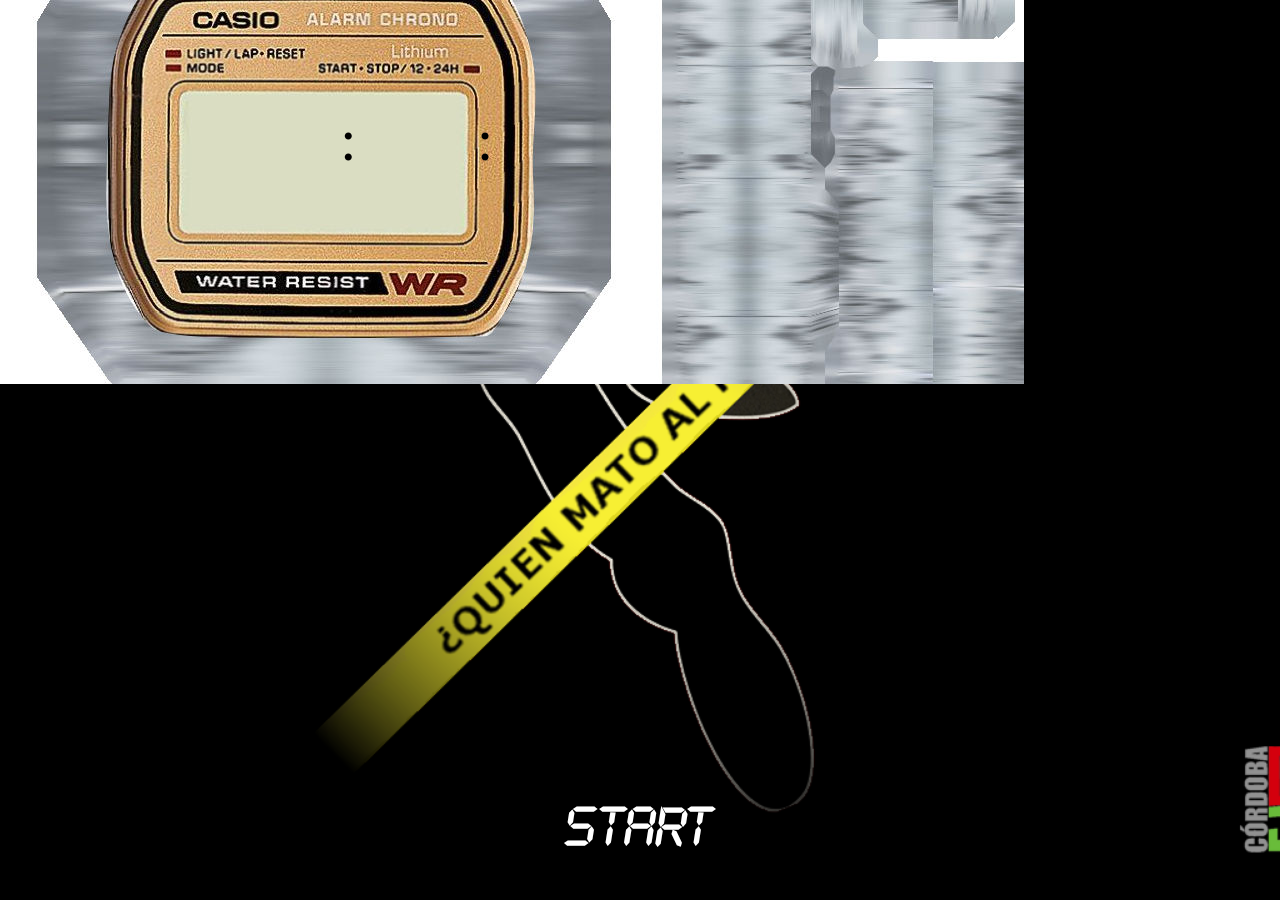
==== index.html @ 75a79efe "Text in texture" ====
<!DOCTYPE html>
<html>
    <head>
        <meta charset="utf-8">
        <title>Who KIll The Attorney</title>
        <link href='http://fonts.googleapis.com/css?family=Open+Sans' rel='stylesheet' type='text/css'>
        <link rel="stylesheet" type="text/css" href="style/main.css">
    </head>
    <audio autoplay="true" style="display:none;" loop ="true">
      <!--<source src="sounds/lluvia.mp3" type="audio/mp3">-->
  </audio>
  <audio autoplay="true" style="display:none;">
      <!--<source src="sounds/musica.mp3" type="audio/mp3">-->
    </audio>
    <body>
        <div id="loaderwrapper">
            <div id="loader">
                <div class="loader"></div>
            </div>
            <div id="loaderbar">
                <div id="loadercount"></div>
            </div>
        </div>
        <div id="start">
            <div id="startcontent">
                <div id="startimage">
                    <a href="#" onclick="app.levels.main.restart()" id="startaction">START</a>
                </div>
            </div>
        </div>
        <div id="interactor">
            <div id="iteractor-title">Expediente</div>
            <div id="iteractor-options">
                <div id="iteractor-option1" class="sel">Coger</div>
                <div id="iteractor-option2">Soltar</div> 
            </div>
        </div>
        <div id="black"></div>
        <canvas id="clocktexture" width="1024px" height="1024px" style="font-family: 'LCD'"></canvas>
    <!--Vendors -->
    <script src="js/libs/Three.js"></script>
    <script src="js/libs/postprocessing/EffectComposer.js"></script>
    <script src="js/libs/postprocessing/RenderPass.js"></script>
    <script src="js/libs/postprocessing/MaskPass.js"></script>
    <script src="js/libs/postprocessing/ShaderPass.js"></script>

    <script src="js/libs/shaders/CopyShader.js"></script>
    <script src="js/libs/shaders/HorizontalBlurShader.js"></script>
    <script src="js/libs/shaders/VerticalBlurShader.js"></script>

    <script src="js/libs/Cannon.js"></script>
    <script src="js/libs/tween.min.js"></script>

    <script src="js/libs/Soundmanager2.js"></script>

    <script src="js/libs/PxLoader.js"></script>
    <script src="js/libs/PxLoaderJson.js"></script>
    <script src="js/libs/PxLoaderImage.js"></script>
    <script src="js/libs/PxLoaderSound.js"></script>

    <script src="js/config.js"></script>
    <script src="js/utils.js"></script>
    <script src="js/controls.js"></script>

    <script src="js/physics.js"></script>
    <script src="js/player.js"></script>

    <script src="js/geometryHelper.js"></script>

    <script src="js/object3D.js"></script>
    <script src="js/app.js"></script>
    </body>
</html>
---- style/main.css ----
@font-face {
  font-family: LCD;
  src: url(../fonts/LCD.ttf);
}

html, body {
    /* font-family: 'Open Sans', sans-serif; */
    margin: 0;
    padding: 0;
    height: 100%;
    width: 100%;
    background: black;
    font-family: "LCD";
}

canvas {
    width: 100% !important;
    height: 100% !important;
    position: absolute;
    top: 0;
    left: 0;
    z-index: 100;
}

#loaderwrapper {
	position: fixed;
	width: 100%;
	height: 100%;
}

#loader {
	position: absolute;
	top:0;
	left:0;
	right:0;
	bottom:0;
	margin: auto;
	height: 200px;
	width: 200px;
}
#loaderbar {
	position: absolute;
	bottom: 0px;
	height: 10px;
	width: 100%;
	background-color: #000000;


}
#loadercount {
	position: relative;
	height: 10px;
	width: 0%;
	background-color: #ffffff;
}



#interactor {
  display: none;
  z-index: 999;
  position: fixed;
  top: 50%;
  height: 200px;
  margin-top: -100px;
  left: 50%;
  width: 200px;
  margin-left: -100px;
  color: white;
  opacity: 0.30;
  border-radius: 100px;
  border: 5px solid white;
}

#iteractor-title {
  text-transform: uppercase;
  text-align: center;
  font-size: 25px;
  position: relative;
  top: 80px;  
}

#iteractor-options {
  font-size: 15px;
  position: relative;
  top: 90px;
  text-transform: uppercase;
}

#iteractor-options div {
  float: left;
  width: 50%;
  text-align: center;
  padding-bottom: 5px;
}

#iteractor-options div.sel {
  text-decoration: underline;
}

#black {
  z-index: 1000;
  width: 100%;
  height: 100%;
  background: black;
  position: fixed;
  display: none;
}

canvas#clocktexture {
  width: 1024px !important;
  height: 1024px !important;
  position: fixed;
  z-index: 9999;
  top: -640px;
}

#startcontent{
  z-index: 1000;
  width: 100%;
  height: 100%;
  position: fixed;
  background: url("../img/logo.png") no-repeat center center;
  background-size: cover;
}

#startimage {
  display: block;
  position: absolute;
  bottom: 50px;
  font-size: 40px;
  margin: 0px auto;
  color: white;
  width: 100%;
  text-align: center;
}

#startimage a {
  text-decoration: none;
  font-weight: bold; 
  color: white;
}

#startimage a:hover{
  font-size: 45px;
}


.loader,
.loader:before,
.loader:after {
  background: #FFF;
  -webkit-animation: load1 1s infinite ease-in-out;
  animation: load1 1s infinite ease-in-out;
  width: 1em;
  height: 4em;
}
.loader:before,
.loader:after {
  position: absolute;
  top: 0;
  content: '';
}
.loader:before {
  left: -1.5em;
}
.loader {
  text-indent: -9999em;
  margin: 8em auto;
  position: relative;
  font-size: 11px;
  -webkit-animation-delay: -0.16s;
  animation-delay: -0.16s;
}
.loader:after {
  left: 1.5em;
  -webkit-animation-delay: -0.32s;
  animation-delay: -0.32s;
}
@-webkit-keyframes load1 {
  0%,
  80%,
  100% {
    box-shadow: 0 0 #FFF;
    height: 4em;
  }
  40% {
    box-shadow: 0 -2em #ffffff;
    height: 5em;
  }
}
@keyframes load1 {
  0%,
  80%,
  100% {
    box-shadow: 0 0 #FFF;
    height: 4em;
  }
  40% {
    box-shadow: 0 -2em #ffffff;
    height: 5em;
  }
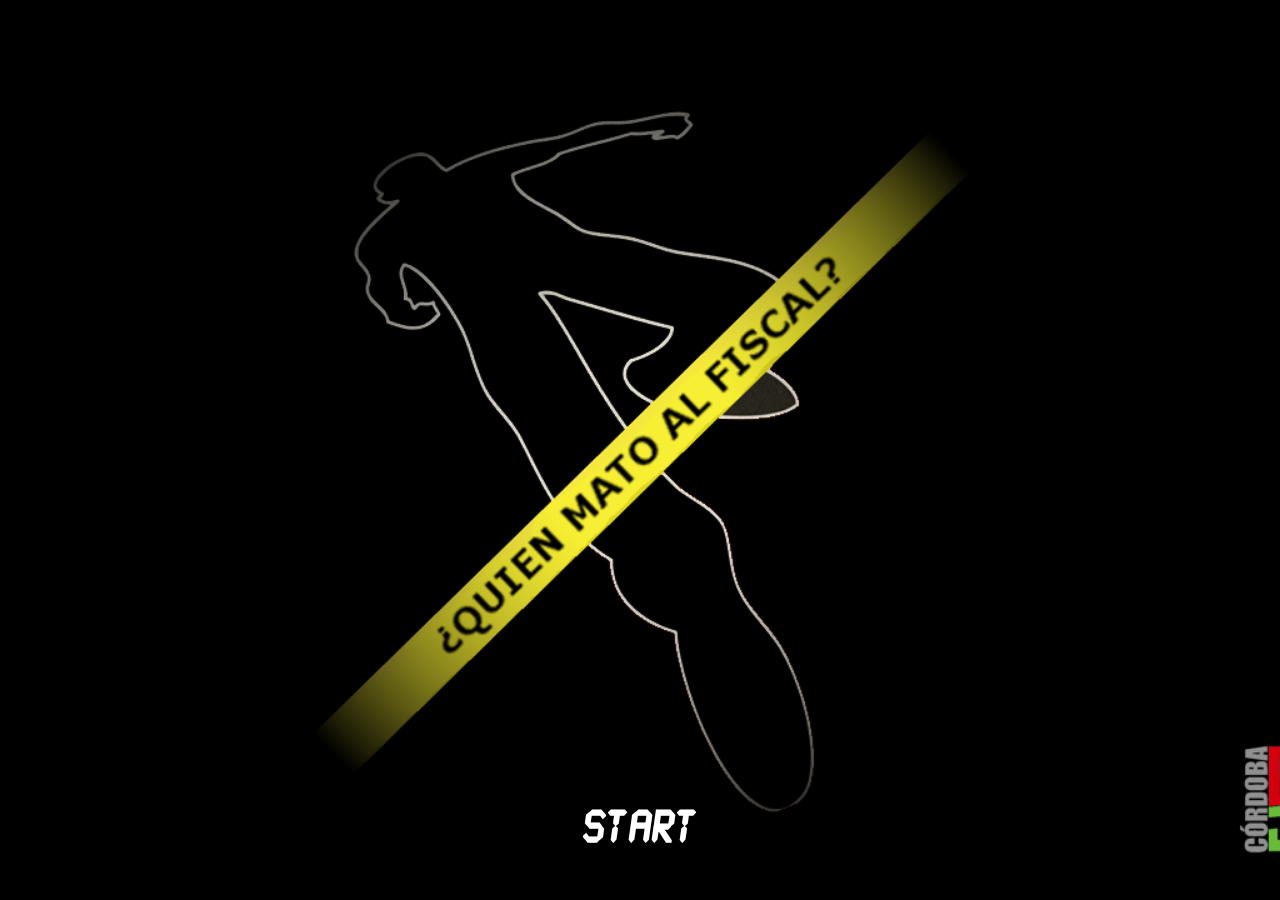
==== commit fe349f65: "Init" ====
--- a/index.html
+++ b/index.html
@@ -45,8 +45,7 @@
     <script src="js/libs/postprocessing/ShaderPass.js"></script>
 
     <script src="js/libs/shaders/CopyShader.js"></script>
-    <script src="js/libs/shaders/HorizontalBlurShader.js"></script>
-    <script src="js/libs/shaders/VerticalBlurShader.js"></script>
+    <script src="js/libs/shaders/FilmShader.js"></script>
 
     <script src="js/libs/Cannon.js"></script>
     <script src="js/libs/tween.min.js"></script>
--- a/style/main.css
+++ b/style/main.css
@@ -112,7 +112,7 @@
   height: 1024px !important;
   position: fixed;
   z-index: 9999;
-  top: -640px;
+  top: -2048px;
 }
 
 #startcontent{
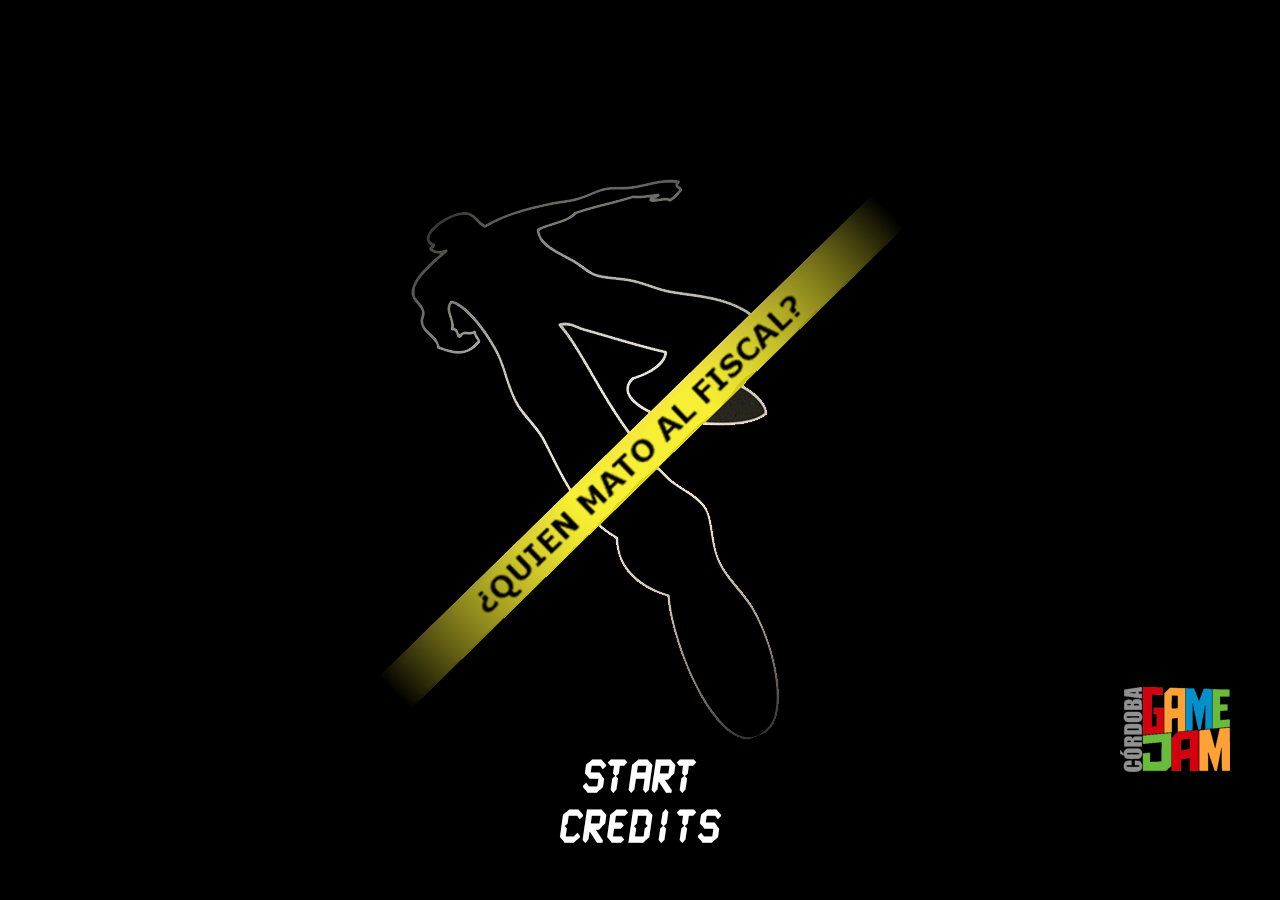
==== commit 83c95a80: "Credits" ====
--- a/index.html
+++ b/index.html
@@ -23,18 +23,21 @@
         </div>
         <div id="start">
             <div id="startcontent">
-                <div id="startimage">
+                <div id="startimage">  
                     <a href="#" onclick="app.levels.main.restart()" id="startaction">START</a>
+                    <a href="html/credits.html" onclick="" id="credits">CREDITS</a>
+                    
+
                 </div>
             </div>
         </div>
         <div id="interactor">
             <div id="iteractor-title">Expediente</div>
             <div id="iteractor-options">
-                <div id="iteractor-option1" class="sel">Coger</div>
-                <div id="iteractor-option2">Soltar</div> 
+                <div id="iteractor-option1">Coger</div>
             </div>
         </div>
+        <div id="subtitle"></div>
         <div id="black"></div>
         <canvas id="clocktexture" width="1024px" height="1024px" style="font-family: 'LCD'"></canvas>
     <!--Vendors -->
@@ -43,9 +46,16 @@
     <script src="js/libs/postprocessing/RenderPass.js"></script>
     <script src="js/libs/postprocessing/MaskPass.js"></script>
     <script src="js/libs/postprocessing/ShaderPass.js"></script>
+    <script src="js/libs/postprocessing/FilmPass.js"></script>
+    <script src="js/libs/postprocessing/BloomPass.js"></script>
+    <script src="js/libs/postprocessing/MaskPass.js"></script>
 
     <script src="js/libs/shaders/CopyShader.js"></script>
     <script src="js/libs/shaders/FilmShader.js"></script>
+    <script src="js/libs/shaders/SepiaShader.js"></script>
+    <script src="js/libs/shaders/VignetteShader.js"></script>
+    <script src="js/libs/shaders/ConvolutionShader.js"></script>
+    <script src="js/libs/shaders/BleachBypassShader.js"></script>
 
     <script src="js/libs/Cannon.js"></script>
     <script src="js/libs/tween.min.js"></script>
--- a/style/main.css
+++ b/style/main.css
@@ -75,27 +75,23 @@
 #iteractor-title {
   text-transform: uppercase;
   text-align: center;
-  font-size: 25px;
+  font-size: 35px;
   position: relative;
-  top: 80px;  
+  top: 50px;
+  padding: 0px 10px;
 }
 
 #iteractor-options {
-  font-size: 15px;
+  font-size: 20px;
   position: relative;
-  top: 90px;
+  top: 63px;
   text-transform: uppercase;
 }
 
 #iteractor-options div {
-  float: left;
-  width: 50%;
+  width: 100%;
   text-align: center;
   padding-bottom: 5px;
-}
-
-#iteractor-options div.sel {
-  text-decoration: underline;
 }
 
 #black {
@@ -105,6 +101,19 @@
   background: black;
   position: fixed;
   display: none;
+}
+
+#subtitle {
+  z-index: 999;
+  text-transform: uppercase;
+  text-align: center;
+  font-size: 35px;
+  color: white;
+  opacity: 0.30;
+  width: 80%;
+  left: 10%;
+  bottom: 30px;
+  position: fixed;
 }
 
 canvas#clocktexture {
@@ -121,10 +130,20 @@
   height: 100%;
   position: fixed;
   background: url("../img/logo.png") no-repeat center center;
-  background-size: cover;
-}
-
-#startimage {
+  
+}
+
+#startaction  {
+  display: block;
+  position: absolute;
+  bottom: 100px;
+  font-size:40px;
+  margin: 0px auto;
+  color: white;
+  width: 100%;
+  text-align: center;
+}
+#credits  {
   display: block;
   position: absolute;
   bottom: 50px;
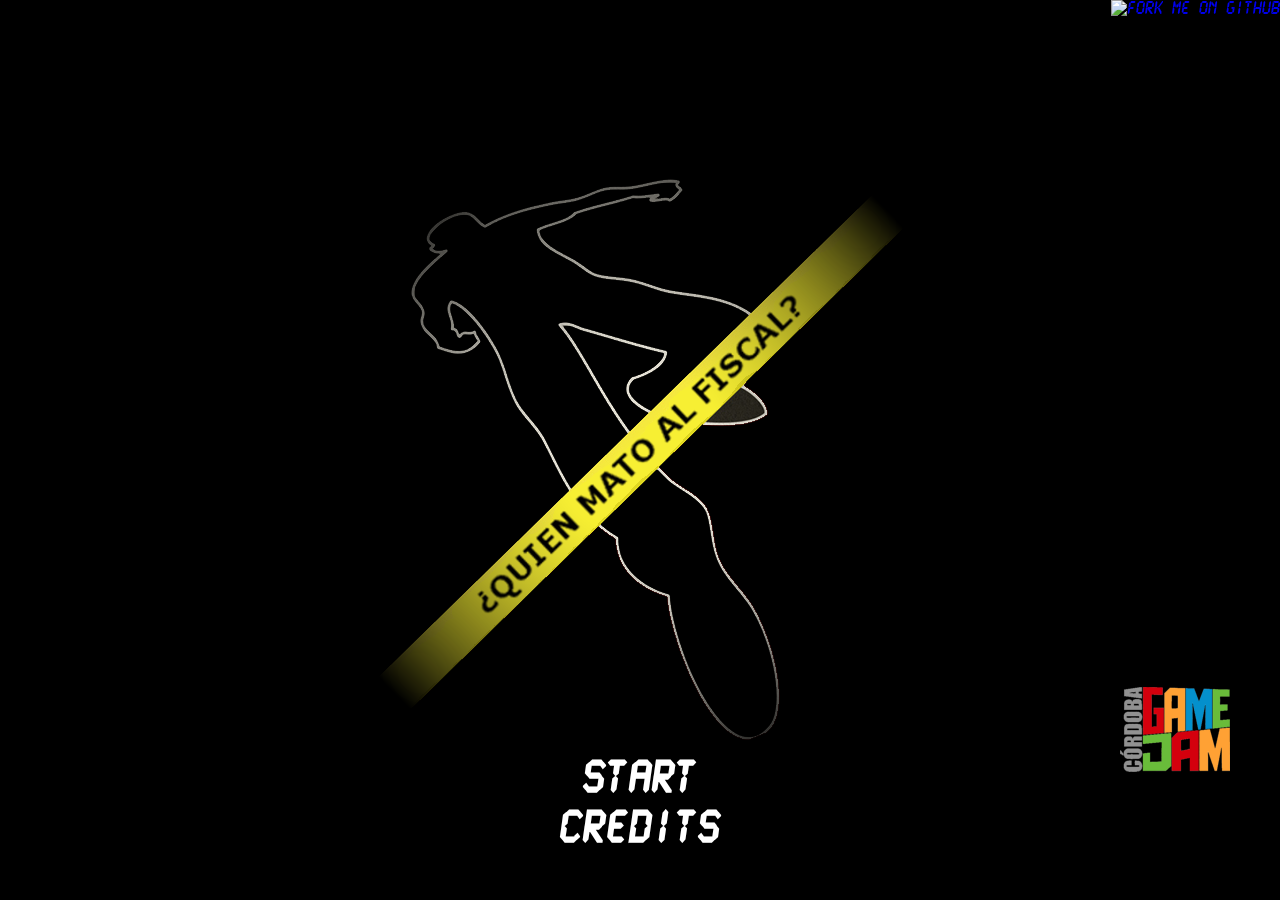
==== commit c48ec1b2: "GitHub ForkMe" ====
--- a/index.html
+++ b/index.html
@@ -13,6 +13,7 @@
       <!--<source src="sounds/musica.mp3" type="audio/mp3">-->
     </audio>
     <body>
+        <a id="github" href="https://github.com/catrielmuller/who-kill-the-attorney"><img style="position: absolute; top: 0; right: 0; border: 0;" src="https://camo.githubusercontent.com/52760788cde945287fbb584134c4cbc2bc36f904/68747470733a2f2f73332e616d617a6f6e6177732e636f6d2f6769746875622f726962626f6e732f666f726b6d655f72696768745f77686974655f6666666666662e706e67" alt="Fork me on GitHub" data-canonical-src="https://s3.amazonaws.com/github/ribbons/forkme_right_white_ffffff.png"></a>
         <div id="loaderwrapper">
             <div id="loader">
                 <div class="loader"></div>
--- a/style/main.css
+++ b/style/main.css
@@ -11,6 +11,11 @@
     width: 100%;
     background: black;
     font-family: "LCD";
+}
+
+#github img{
+  position: fixed !important;
+  z-index: 99999 !important;
 }
 
 canvas {
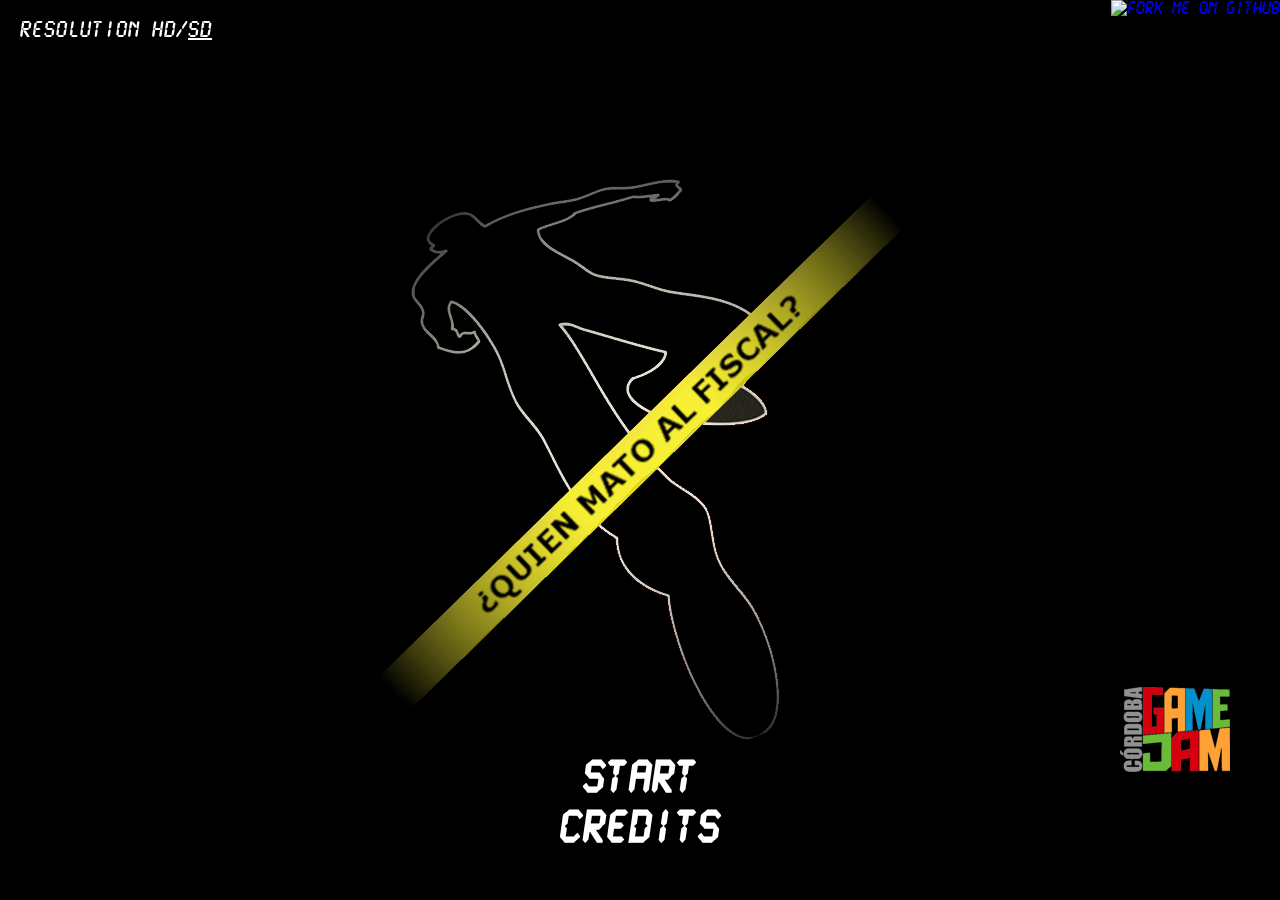
==== commit 45577f70: "Events Fix Loading Screen Add HD/SD Options Story BETA EDITION 0.1 :D" ====
--- a/index.html
+++ b/index.html
@@ -27,8 +27,7 @@
                 <div id="startimage">  
                     <a href="#" onclick="app.levels.main.restart()" id="startaction">START</a>
                     <a href="html/credits.html" onclick="" id="credits">CREDITS</a>
-                    
-
+                    <div id="resolution">Resolution <a href="#hd" onclick="app.enablehd()" id="enablehd">HD</a>/<a href="#sd" onclick="app.enablesd()" id="enablesd">SD</a></div>
                 </div>
             </div>
         </div>
--- a/style/main.css
+++ b/style/main.css
@@ -31,6 +31,8 @@
 	position: fixed;
 	width: 100%;
 	height: 100%;
+  z-index: 9999;
+  background: black;
 }
 
 #loader {
@@ -138,6 +140,27 @@
   
 }
 
+#resolution {
+  color: white;
+  position: absolute;
+  left: 20px;
+  top: 20px;
+  font-size: 20px;
+}
+
+#startimage #resolution a.active {
+  text-decoration: underline;
+}
+
+#startimage #resolution a{
+  font-weight: normal;
+}
+
+#startimage #resolution a:hover{
+  font-size: 20px;
+  font-weight: bold;
+}
+
 #startaction  {
   display: block;
   position: absolute;
